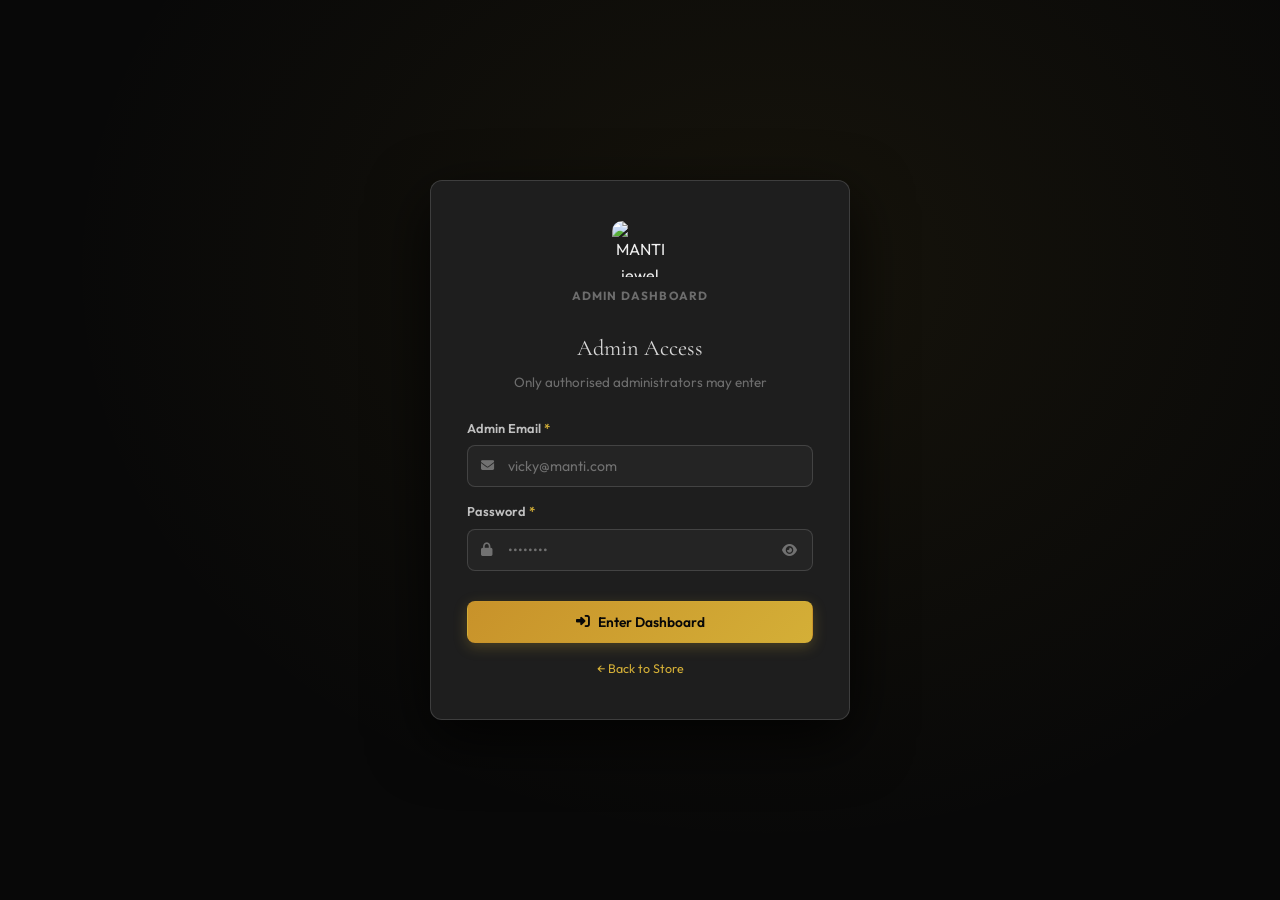
==== pages/admin.html @ 883640e6 "Profile: realtime order status listener, cancelled status in timeline, customer notification integra" ====
<!DOCTYPE html>
<html lang="en">
<head>
  <meta charset="UTF-8"/><meta name="viewport" content="width=device-width,initial-scale=1.0"/>
  <title>Admin Dashboard — Manti jewel art pvt ltd</title>
  <link rel="icon" href="https://i.postimg.cc/kg4L7Hw0/Asset-13-Photoroom-Photoroom.png" type="image/png" sizes="64x64" />
  <link rel="apple-touch-icon" href="https://i.postimg.cc/kg4L7Hw0/Asset-13-Photoroom-Photoroom.png" sizes="180x180" />
  <link rel="stylesheet" href="https://cdnjs.cloudflare.com/ajax/libs/font-awesome/6.5.0/css/all.min.css"/>
  <script src="https://www.gstatic.com/firebasejs/9.22.0/firebase-app-compat.js"></script>
  <script src="https://www.gstatic.com/firebasejs/9.22.0/firebase-auth-compat.js"></script>
  <script src="https://www.gstatic.com/firebasejs/9.22.0/firebase-firestore-compat.js"></script>
  <style>
    /* ─────────────────────────────────────────────────
       COMPLETE SELF-CONTAINED ADMIN CSS
    ───────────────────────────────────────────────── */
    @import url('https://fonts.googleapis.com/css2?family=Cormorant+Garamond:wght@400;500;600&family=Outfit:wght@300;400;500;600;700&family=Orbitron:wght@600&family=Rajdhani:wght@400&display=swap');

    *, *::before, *::after { box-sizing: border-box; margin: 0; padding: 0; }
    :root {
      --black:    #080808;
      --ink:      #111111;
      --dark:     #181818;
      --card:     #1e1e1e;
      --surface:  #242424;
      --elevated: #2c2c2c;
      --border:   rgba(255,255,255,.08);
      --border2:  rgba(255,255,255,.14);
      --silver:   #c0c0c0;
      --chrome:   #d8d8d8;
      --gold:     #c8922a;
      --gold2:    #d4af37;
      --gold-dim: rgba(212,175,55,.15);
      --text:     #f0f0f0;
      --sub:      rgba(240,240,240,.65);
      --muted:    rgba(240,240,240,.38);
      --green:    #22c55e;
      --red:      #ef4444;
      --blue:     #3b82f6;
      --f1: 'Cormorant Garamond', Georgia, serif;
      --f2: 'Outfit', system-ui, sans-serif;
      --r:  12px;
      --r2:  8px;
      --sh:  0 4px 24px rgba(0,0,0,.5);
      --sh2: 0 8px 40px rgba(0,0,0,.7);
      --sh3: 0 20px 60px rgba(0,0,0,.8);
    }
    html { scroll-behavior: smooth; }
    body { font-family: var(--f2); background: var(--black); color: var(--text); line-height: 1.6; -webkit-font-smoothing: antialiased; }
    a { text-decoration: none; color: inherit; }
    button { cursor: pointer; border: none; background: none; font-family: inherit; }
    input, textarea, select { font-family: inherit; }
    ::-webkit-scrollbar { width: 5px; }
    ::-webkit-scrollbar-track { background: var(--dark); }
    ::-webkit-scrollbar-thumb { background: var(--elevated); border-radius: 3px; }

    /* ── Spinner ─────────────────────────────────── */
    .spinner { width: 32px; height: 32px; border: 3px solid var(--surface); border-top-color: var(--gold2); border-radius: 50%; animation: spin .7s linear infinite; margin: 0 auto; }
    @keyframes spin { to { transform: rotate(360deg); } }

    /* ── Toast ───────────────────────────────────── */
    #toast-container { position: fixed; bottom: 20px; right: 20px; z-index: 9999; display: flex; flex-direction: column; gap: 8px; pointer-events: none; }
    .toast-item { background: var(--elevated); border: 1px solid var(--border2); color: var(--text); padding: 12px 18px; border-radius: 10px; font-size: .86rem; font-weight: 500; box-shadow: var(--sh2); animation: toastIn .3s ease both; max-width: 300px; }
    .toast-item.err { border-color: rgba(239,68,68,.3); background: rgba(239,68,68,.15); color: #fc8181; }
    @keyframes toastIn { from{opacity:0;transform:translateX(20px)} to{opacity:1;transform:translateX(0)} }

    /* ── Error message ───────────────────────────── */
    .err-msg { background: rgba(239,68,68,.1); border: 1px solid rgba(239,68,68,.2); color: #fc8181; padding: 10px 14px; border-radius: 8px; font-size: .82rem; margin-bottom: 12px; display: none; }
    .err-msg.show { display: block; }
    .req { color: var(--gold2); }

    /* ── Buttons ─────────────────────────────────── */
    .btn { display: inline-flex; align-items: center; gap: 8px; padding: 11px 22px; border-radius: var(--r2); font-size: .86rem; font-weight: 600; transition: all .2s; white-space: nowrap; border: 1px solid transparent; cursor: pointer; font-family: var(--f2); }
    .btn:disabled { opacity: .5; cursor: not-allowed; }
    .btn-primary { background: linear-gradient(135deg, var(--gold), var(--gold2)); color: var(--black); box-shadow: 0 4px 14px rgba(212,175,55,.25); }
    .btn-primary:hover:not(:disabled) { transform: translateY(-1px); box-shadow: 0 6px 20px rgba(212,175,55,.4); }
    .btn-outline { background: transparent; color: var(--text); border-color: var(--border2); }
    .btn-outline:hover:not(:disabled) { background: var(--surface); border-color: rgba(255,255,255,.2); }
    .btn-sm { padding: 8px 16px; font-size: .8rem; }
    .btn-danger { display: inline-flex; align-items: center; gap: 8px; background: var(--red); color: #fff; border: none; padding: 11px 22px; border-radius: var(--r2); font-size: .86rem; font-weight: 600; cursor: pointer; transition: opacity .2s; font-family: var(--f2); }
    .btn-danger:hover { opacity: .85; }
    .full { width: 100%; justify-content: center; }
    .mt-8 { margin-top: 8px; }

    /* ── Modal ───────────────────────────────────── */
    .modal-overlay { position: fixed; inset: 0; z-index: 3000; background: rgba(0,0,0,.8); backdrop-filter: blur(8px); display: flex; align-items: center; justify-content: center; padding: 20px; opacity: 0; pointer-events: none; transition: opacity .3s; }
    .modal-overlay.show { opacity: 1; pointer-events: all; }
    .modal-box { background: var(--card); border: 1px solid var(--border2); border-radius: var(--r); padding: 32px; width: 100%; max-width: 420px; position: relative; box-shadow: var(--sh3); transform: scale(.96); transition: transform .3s ease; max-height: 90vh; overflow-y: auto; }
    .modal-overlay.show .modal-box { transform: scale(1); }
    .modal-close { position: absolute; top: 16px; right: 16px; width: 36px; height: 36px; display: flex; align-items: center; justify-content: center; color: #080808; background: #f0c040; border: 1px solid rgba(0,0,0,.15); border-radius: 10px; font-size: .9rem; transition: color .2s, background .2s, transform .2s; box-shadow: 0 2px 10px rgba(0,0,0,.3); z-index: 10; }
    .modal-close:hover { color: #111; background: #d8a13d; transform: translateY(-1px); }
    .modal-close:focus { outline: 2px solid rgba(0,0,0,.2); outline-offset: 2px; }

    /* Order details full page modal */
    #orderDetailsModal { align-items: flex-start; padding: 0; }
    #orderDetailsModal .modal-box {
      width: 100vw;
      height: 100vh;
      max-width: 100vw;
      max-height: 100vh;
      min-width: 100vw;
      min-height: 100vh;
      margin: 0;
      border-radius: 0;
      padding: 24px;
      overflow-y: auto;
      transform: none;
      box-shadow: none;
    }
    @media (max-width: 1100px) {
      #orderDetailsModal .modal-box {
        padding: 16px;
      }
    }
      #orderDetailsModal .modal-box {
        width: calc(100vw - 16px);
        max-width: 100vw;
        min-height: 100vh;
        max-height: 100vh;
        height: 100vh;
        margin: 0;
        border-radius: 0;
        padding: 18px;
      }
    

    .order-details-content { display: grid; gap: 22px; }
    .order-details-summary { display: grid; grid-template-columns: repeat(2, minmax(0, 1fr)); gap: 20px; }
    .order-details-card { background: var(--surface); border: 1px solid var(--border); border-radius: var(--r2); padding: 20px; }
    .order-details-card h4 { margin-bottom: 14px; font-size: 1rem; color: var(--chrome); }
    .order-details-row { display: flex; justify-content: space-between; gap: 12px; margin-bottom: 10px; }
    .order-details-row span:first-child { color: var(--muted); flex: 1; }
    .order-details-row span:last-child { color: var(--text); text-align: right; min-width: 100px; }
    .order-details-card p { margin: 0 0 10px; line-height: 1.5; }
    .order-details-content .admin-table-wrap { overflow-x: auto; }
    .order-details-content .admin-table { min-width: 100%; }
    @media (max-width: 900px) {
      .order-details-summary { grid-template-columns: 1fr; }
      .order-details-row { flex-direction: column; align-items: flex-start; }
      .order-details-row span:last-child { text-align: left; min-width: auto; }
    }

    /* ── Form elements ───────────────────────────── */
    .form-group { margin-bottom: 14px; }
    .form-group label { display: block; font-size: .8rem; font-weight: 600; color: var(--silver); margin-bottom: 7px; }
    .form-grid-2 { display: grid; grid-template-columns: 1fr 1fr; gap: 14px; }
    .input-wrap { position: relative; }
    .input-wrap i.i-left { position: absolute; left: 14px; top: 50%; transform: translateY(-50%); color: var(--muted); font-size: .82rem; pointer-events: none; }
    .input-wrap .input-eye { position: absolute; right: 12px; top: 50%; transform: translateY(-50%); color: var(--muted); padding: 4px; transition: color .2s; }
    .input-wrap .input-eye:hover { color: var(--silver); }

    /* All admin inputs */
    .admin-input,
    .admin-login-card input,
    .admin-card-body input,
    .admin-card-body select,
    .admin-card-body textarea {
      width: 100%; background: var(--surface); border: 1px solid var(--border2);
      border-radius: var(--r2); padding: 11px 14px; font-size: .88rem;
      color: var(--text); outline: none; transition: border-color .2s, box-shadow .2s; font-family: var(--f2);
    }
    .admin-login-card .input-wrap input { padding-left: 40px; }
    .admin-card-body select {
      appearance: none; cursor: pointer;
      background-image: url("data:image/svg+xml,%3Csvg xmlns='http://www.w3.org/2000/svg' width='12' height='8' viewBox='0 0 12 8'%3E%3Cpath fill='%23888' d='M6 8L0 0h12z'/%3E%3C/svg%3E");
      background-repeat: no-repeat; background-position: right 12px center; padding-right: 34px;
    }
    .admin-login-card input:focus,
    .admin-card-body input:focus,
    .admin-card-body select:focus,
    .admin-card-body textarea:focus { border-color: var(--gold); box-shadow: 0 0 0 3px var(--gold-dim); }
    .admin-login-card input::placeholder,
    .admin-card-body input::placeholder,
    .admin-card-body textarea::placeholder { color: var(--muted); }
    .admin-card-body select option { background: var(--card); color: var(--text); }

    /* ════════════════════════════════
       LOGIN PAGE
    ════════════════════════════════ */
    .admin-login-page {
      min-height: 100vh; display: flex; align-items: center; justify-content: center;
      padding: 24px;
      background: radial-gradient(ellipse at 60% 30%, rgba(212,175,55,.07) 0%, transparent 65%), var(--black);
    }
    .admin-login-card {
      background: var(--card); border: 1px solid var(--border2);
      border-radius: var(--r); padding: 40px 36px;
      width: 100%; max-width: 420px; box-shadow: var(--sh3);
    }

    /* ════════════════════════════════
       DASHBOARD LAYOUT
    ════════════════════════════════ */
    /* FIXED: Removed grid-template-columns to prevent collision with fixed sidebar */
    .admin-layout { min-height: 100vh; }

    /* ── Sidebar ─────────────────────────────────── */
    .admin-sidebar {
      background: var(--ink); border-right: 1px solid var(--border);
      display: flex; flex-direction: column;
      position: fixed; top: 0; bottom: 0; width: 240px;
      overflow-y: auto; z-index: 100;
      left: 0; /* Ensure it's anchored left */
    }
    .admin-sidebar-logo {
      display: flex; align-items: center; gap: 10px;
      padding: 20px 18px; border-bottom: 1px solid var(--border); flex-shrink: 0;
    }
    .admin-sidebar-logo img { width: 28px; height: 28px; border-radius: 6px; }
    .admin-sidebar-badge {
      margin-left: auto; background: var(--gold-dim); color: var(--gold2);
      border: 1px solid rgba(212,175,55,.2); font-size: .6rem; font-weight: 700;
      letter-spacing: .08em; text-transform: uppercase;
      padding: 3px 8px; border-radius: 20px; flex-shrink: 0;
    }
    .admin-nav { padding: 12px 10px; flex: 1; }
    .admin-nav-item {
      display: flex; align-items: center; gap: 10px;
      width: 100%; padding: 11px 12px; border-radius: var(--r2);
      font-size: .84rem; font-weight: 500; color: var(--sub);
      text-align: left; transition: all .2s; margin-bottom: 2px;
      background: none; border: none; cursor: pointer; font-family: var(--f2);
    }
    .admin-nav-item:hover { color: var(--text); background: var(--surface); }
    .admin-nav-item.active { color: var(--gold2); background: var(--gold-dim); }
    .admin-nav-item i { width: 18px; font-size: .9rem; text-align: center; }
    .admin-nav-divider { height: 1px; background: var(--border); margin: 8px 0; }
    .admin-sidebar-footer { padding: 12px; border-top: 1px solid var(--border); flex-shrink: 0; }
    .admin-sidebar-user { display: flex; align-items: center; gap: 10px; padding: 10px; border-radius: var(--r2); background: var(--surface); }
    .admin-sidebar-user-avatar { width: 32px; height: 32px; border-radius: 50%; background: linear-gradient(135deg, var(--gold), var(--gold2)); display: flex; align-items: center; justify-content: center; font-size: .8rem; font-weight: 700; color: var(--black); flex-shrink: 0; }
    .admin-sidebar-user-info { flex: 1; overflow: hidden; }
    .admin-sidebar-user-info span { display: block; font-size: .75rem; font-weight: 600; color: var(--text); overflow: hidden; text-overflow: ellipsis; white-space: nowrap; }
    .admin-sidebar-user-info small { font-size: .68rem; color: var(--muted); }
    .admin-logout-btn { width: 28px; height: 28px; display: flex; align-items: center; justify-content: center; color: var(--muted); border-radius: 6px; font-size: .85rem; flex-shrink: 0; transition: color .2s; }
    .admin-logout-btn:hover { color: var(--red); }

    /* ── Main area ───────────────────────────────── */
    .admin-main { margin-left: 240px; min-height: 100vh; }
    .admin-topbar {
      background: var(--ink); border-bottom: 1px solid var(--border);
      padding: 0 28px; height: 64px; display: flex; align-items: center;
      position: sticky; top: 0; z-index: 50;
    }
    .admin-topbar h1 { font-family: var(--f1); font-size: 1.4rem; font-weight: 500; color: var(--chrome); }
    .admin-body { padding: 28px; }
    .admin-section { display: none; }
    .admin-section.active { display: block; }

    /* ── Stat cards ──────────────────────────────── */
    .stats-grid { display: grid; grid-template-columns: repeat(5,1fr); gap: 16px; margin-bottom: 20px; }
    .stat-card { background: var(--card); border: 1px solid var(--border); border-radius: var(--r2); padding: 20px; display: flex; align-items: center; gap: 14px; transition: border-color .2s, transform .2s; }
    .stat-card:hover { border-color: var(--border2); transform: translateY(-2px); }
    .stat-icon { width: 44px; height: 44px; border-radius: 10px; display: flex; align-items: center; justify-content: center; font-size: 1.1rem; flex-shrink: 0; }
    .stat-icon.green  { background: rgba(34,197,94,.1);   color: var(--green); }
    .stat-icon.gold   { background: var(--gold-dim);       color: var(--gold2); }
    .stat-icon.blue   { background: rgba(59,130,246,.1);  color: var(--blue); }
    .stat-icon.red    { background: rgba(239,68,68,.1);   color: var(--red); }
    .stat-icon.purple { background: rgba(139,92,246,.1);  color: #a78bfa; }
    .stat-num { display: block; font-family: var(--f1); font-size: 1.8rem; font-weight: 600; color: var(--chrome); line-height: 1; }
    .stat-lbl { font-size: .72rem; color: var(--muted); margin-top: 3px; display: block; }

    /* ── Admin cards ─────────────────────────────── */
    .admin-card { background: var(--card); border: 1px solid var(--border); border-radius: var(--r); margin-bottom: 20px; overflow: hidden; }
    .admin-card-header { padding: 16px 20px; border-bottom: 1px solid var(--border); display: flex; align-items: center; justify-content: space-between; gap: 12px; flex-wrap: wrap; }
    .admin-card-header h3 { font-family: var(--f1); font-size: 1.1rem; font-weight: 500; color: var(--chrome); }
    .admin-card-body { padding: 20px; }

    /* ── Badges ──────────────────────────────────── */
    .badge { display: inline-flex; align-items: center; padding: 4px 10px; border-radius: 20px; font-size: .72rem; font-weight: 700; }
    .badge-green  { background: rgba(34,197,94,.1);   color: var(--green); border: 1px solid rgba(34,197,94,.2); }
    .badge-red    { background: rgba(239,68,68,.1);   color: var(--red);   border: 1px solid rgba(239,68,68,.2); }
    .badge-gold   { background: rgba(212,175,55,.12); color: var(--gold2); border: 1px solid rgba(212,175,55,.2); }
    .badge-gray   { background: rgba(192,192,192,.1); color: var(--silver);border: 1px solid rgba(192,192,192,.15); }
    .badge-blue   { background: rgba(59,130,246,.12); color: var(--blue); border: 1px solid rgba(59,130,246,.2); }

    /* ── Table ───────────────────────────────────── */
    .admin-table-wrap { overflow-x: auto; }
    .admin-table { width: 100%; border-collapse: collapse; font-size: .84rem; }
    .admin-table thead th { background: var(--surface); padding: 11px 14px; text-align: left; font-size: .7rem; font-weight: 700; letter-spacing: .07em; text-transform: uppercase; color: var(--muted); white-space: nowrap; border-bottom: 1px solid var(--border); }
    .admin-table tbody td { padding: 13px 14px; border-bottom: 1px solid var(--border); color: var(--sub); vertical-align: middle; }
    .admin-table tbody tr:hover td { background: var(--surface); color: var(--text); }
    .admin-table tbody tr:last-child td { border-bottom: none; }
    .orders-group-row td { background: rgba(255,255,255,.05); color: var(--text); font-weight: 700; padding: 12px 14px; border-top: 1px solid var(--border); }
    .orders-group-row td strong { color: var(--chrome); }
    .atbl-img { width: 48px; height: 48px; border-radius: 6px; object-fit: cover; border: 1px solid var(--border); display: block; }
    .atbl-name { font-weight: 600; color: var(--chrome); font-size: .88rem; margin-bottom: 2px; }
    .atbl-id   { font-size: .7rem; color: var(--muted); font-family: monospace; }
    .tbl-btn { display: inline-flex; align-items: center; gap: 5px; padding: 6px 12px; border-radius: 6px; font-size: .76rem; font-weight: 600; cursor: pointer; border: 1px solid transparent; transition: background .2s; font-family: var(--f2); }
    .tbl-edit { background: var(--gold-dim); color: var(--gold2); border-color: rgba(212,175,55,.2); }
    .tbl-edit:hover { background: rgba(212,175,55,.25); }
    .tbl-del  { background: rgba(239,68,68,.1);  color: var(--red); border-color: rgba(239,68,68,.15); }
    .tbl-del:hover  { background: rgba(239,68,68,.2); }

    /* ── Search row ──────────────────────────────── */
    .admin-search-row { display: flex; align-items: center; gap: 10px; margin-left: auto; flex-wrap: wrap; }
    .admin-search-box { position: relative; }
    .admin-search-box i { position: absolute; left: 12px; top: 50%; transform: translateY(-50%); color: var(--muted); font-size: .8rem; pointer-events: none; }
    .admin-search-box input { background: var(--surface); border: 1px solid var(--border2); border-radius: var(--r2); padding: 9px 12px 9px 34px; font-size: .84rem; color: var(--text); outline: none; width: 220px; transition: border-color .2s; font-family: var(--f2); }
    .admin-search-box input:focus { border-color: var(--gold); }
    .admin-search-box input::placeholder { color: var(--muted); }

    /* ── Image preview ───────────────────────────── */
    .img-preview-box { width: 100%; max-height: 200px; aspect-ratio: 16/9; background: var(--surface); border: 2px dashed var(--border2); border-radius: var(--r2); overflow: hidden; display: flex; align-items: center; justify-content: center; }
    .img-preview-box img { width: 100%; height: 100%; object-fit: cover; }
    .img-placeholder { text-align: center; color: var(--muted); padding: 20px; }
    .img-placeholder i { font-size: 2.2rem; display: block; margin-bottom: 10px; opacity: .3; }
    .img-placeholder p { font-size: .82rem; }

    /* ── Size manager ────────────────────────────── */
    .size-manager { background: var(--surface); border: 1px solid var(--border); border-radius: var(--r2); padding: 16px; margin-top: 8px; }
    .size-manager-header { font-size: .72rem; font-weight: 700; letter-spacing: .08em; text-transform: uppercase; color: var(--muted); margin-bottom: 12px; }
    .size-tags-wrap { display: flex; flex-wrap: wrap; gap: 6px; min-height: 28px; margin-bottom: 12px; }
    .size-tag { display: inline-flex; align-items: center; gap: 6px; background: var(--card); border: 1px solid var(--border2); color: var(--text); padding: 5px 10px; border-radius: 20px; font-size: .78rem; font-weight: 600; }
    .size-tag button { color: var(--muted); font-size: .85rem; line-height: 1; background: none; border: none; cursor: pointer; padding: 0; transition: color .2s; }
    .size-tag button:hover { color: var(--red); }
    .size-add-row { display: flex; gap: 8px; }
    .size-add-row input { flex: 1; background: var(--card); border: 1px solid var(--border2); border-radius: var(--r2); padding: 9px 12px; font-size: .84rem; color: var(--text); outline: none; transition: border-color .2s; font-family: var(--f2); }
    .size-add-row input:focus { border-color: var(--gold); }
    .size-add-row input::placeholder { color: var(--muted); }
    .size-add-row > button { background: var(--gold-dim); border: 1px solid rgba(212,175,55,.25); color: var(--gold2); padding: 9px 16px; border-radius: var(--r2); font-size: .82rem; font-weight: 600; cursor: pointer; transition: background .2s; font-family: var(--f2); }
    .size-add-row > button:hover { background: rgba(212,175,55,.22); }

    /* ── Form actions ────────────────────────────── */
    .form-actions { display: flex; gap: 12px; padding-top: 20px; margin-top: 8px; border-top: 1px solid var(--border); }

    /* ── Live preview card ───────────────────────── */
    #livePreviewCard { background: var(--surface); border-radius: var(--r2); overflow: hidden; border: 1px solid var(--border); }
    #liveImgWrap { width: 100%; aspect-ratio: 1; background: var(--elevated); display: flex; align-items: center; justify-content: center; overflow: hidden; }

    /* ── Delete confirm ──────────────────────────── */
    .confirm-modal { text-align: center; }
    .confirm-modal .icon-wrap { width: 56px; height: 56px; border-radius: 50%; background: rgba(239,68,68,.12); display: flex; align-items: center; justify-content: center; font-size: 1.4rem; color: var(--red); margin: 0 auto 16px; }
    .confirm-modal h3 { font-family: var(--f1); font-size: 1.4rem; color: var(--chrome); margin-bottom: 8px; }
    .confirm-modal p { color: var(--muted); font-size: .88rem; margin-bottom: 24px; }
    .confirm-modal .btns { display: flex; gap: 10px; justify-content: center; }

    /* ── Mobile sidebar ──────────────────────────── */
    .admin-sidebar-overlay { display: none; position: fixed; inset: 0; background: rgba(0,0,0,.75); z-index: 98; backdrop-filter: blur(4px); }
    .admin-toggle-mobile { display: none; position: fixed; bottom: 20px; left: 20px; z-index: 200; width: 48px; height: 48px; background: var(--gold); color: var(--black); border-radius: 50%; font-size: 1rem; border: none; cursor: pointer; align-items: center; justify-content: center; box-shadow: var(--sh); }

    /* ══════════════════════════════════
       RESPONSIVE
    ══════════════════════════════════ */
    @media (max-width: 1200px) {
      .stats-grid { grid-template-columns: repeat(3,1fr); }
    }
    
    /* ════════════════════════════════
       CUSTOMER DETAILS FEATURE
    ════════════════════════════════ */
    .customer-details-container { display: grid; grid-template-columns: 280px 1fr; gap: 0; height: calc(100vh - 92px); }
    .customer-details-left { background: var(--card); border-right: 1px solid var(--border); display: flex; flex-direction: column; overflow: hidden; }
    .customer-details-header { padding: 16px; border-bottom: 1px solid var(--border); flex-shrink: 0; display: flex; align-items: center; justify-content: space-between; gap: 12px; }
    .customer-details-header h3 { font-size: .95rem; font-weight: 600; color: var(--text); margin: 0; }
    .customer-details-search { display: flex; align-items: center; gap: 10px; padding: 10px 14px; border-bottom: 1px solid var(--border); flex-shrink: 0; background: var(--surface); }
    .customer-details-search i { color: var(--muted); font-size: .8rem; }
    .customer-details-search input { flex: 1; background: transparent; border: none; color: var(--text); font-size: .8rem; outline: none; }
    .customer-details-search input::placeholder { color: var(--muted); }
    .customer-details-list { flex: 1; overflow-y: auto; }
    .customer-details-item { padding: 12px 14px; border-bottom: 1px solid var(--border); cursor: pointer; transition: all .2s; background: transparent; }
    .customer-details-item:hover { background: var(--surface); }
    .customer-details-item.active { background: var(--gold-dim); border-left: 3px solid var(--gold2); }
    .customer-details-item-name { font-size: .85rem; font-weight: 600; color: var(--text); }
    .customer-details-item-date { font-size: .7rem; color: var(--muted); margin-top: 3px; }

    .customer-details-right { display: flex; flex-direction: column; background: var(--ink); overflow: hidden; }
    .customer-details-editor-header { padding: 16px 20px; border-bottom: 1px solid var(--border); display: flex; align-items: center; justify-content: space-between; gap: 16px; flex-shrink: 0; }
    .customer-details-editor-header h3 { font-size: .95rem; font-weight: 600; color: var(--text); margin: 0; }
    .customer-details-editor-header p { margin: 0; }
    .customer-details-editor-actions { display: flex; gap: 8px; }
    .customer-details-editor-empty { display: flex; flex-direction: column; align-items: center; justify-content: center; flex: 1; text-align: center; }
    .customer-details-editor-wrap { flex: 1; padding: 16px; overflow: hidden; }
    .customer-details-textarea { width: 100%; height: 100%; background: var(--surface); border: 1px solid var(--border); border-radius: var(--r2); padding: 14px; color: var(--text); font-family: 'Monaco', 'Courier New', monospace; font-size: .85rem; line-height: 1.6; resize: none; outline: none; }
    .customer-details-textarea:focus { border-color: var(--gold); box-shadow: 0 0 0 3px var(--gold-dim); }
    .customer-details-textarea::placeholder { color: var(--muted); }

    .customer-details-form { padding: 20px; flex: 1; overflow-y: auto; }
    .customer-details-form .form-group { margin-bottom: 16px; }
    .customer-details-form .form-group label { display: block; font-size: .8rem; font-weight: 600; color: var(--silver); margin-bottom: 7px; }
    .customer-details-form .admin-input { width: 100%; background: var(--surface); border: 1px solid var(--border2); border-radius: var(--r2); padding: 11px 14px; font-size: .88rem; color: var(--text); outline: none; transition: border-color .2s; }
    .customer-details-form .admin-input:focus { border-color: var(--gold); box-shadow: 0 0 0 3px var(--gold-dim); }

    @media (max-width: 1100px) {
      .customer-details-container { grid-template-columns: 1fr; }
      .customer-details-left { max-height: 200px; border-bottom: 1px solid var(--border); border-right: none; }
      .customer-details-list { max-height: 120px; }
      .customer-details-right { flex: 1; }
    }

    @media (max-width: 700px) {
      .customer-details-header { gap: 8px; }
      .customer-details-header .btn { padding: 6px 12px; font-size: .75rem; }
      .customer-details-editor-actions .btn { padding: 6px 10px; font-size: .7rem; }
    }

    /* UPDATED BREAKPOINT TO 1100px */
    @media (max-width: 1100px) {
      .admin-main { margin-left: 0; }
      .admin-sidebar { transform: translateX(-100%); transition: transform .3s cubic-bezier(.4,0,.2,1); }
      .admin-sidebar.mobile-open { transform: translateX(0); }
      .admin-toggle-mobile { display: flex; }
      .admin-topbar { padding-left: 60px; }
      .tab-add-grid { grid-template-columns: 1fr !important; }
    }
    
    @media (max-width: 600px) {
      .stats-grid { grid-template-columns: 1fr 1fr; }
      .form-grid-2 { grid-template-columns: 1fr; }
      .admin-body { padding: 14px; }
      .admin-topbar { padding: 0 14px 0 60px; }
      .admin-search-box input { width: 140px; }
      .admin-table thead th:nth-child(6),
      .admin-table tbody td:nth-child(6) { display: none; }
    }
  </style>
</head>
<body>

<!-- ════════════════════════
     ADMIN LOGIN
════════════════════════ -->
<div id="adminLoginPage" class="admin-login-page">
  <div class="admin-login-card">
    <div style="text-align:center;margin-bottom:24px">
      <img src="https://i.postimg.cc/Mp2M00B9/Asset-40-Photoroom.png" alt="MANTI jewel art" style="width:56px;height:56px;margin:0 auto 10px;display:block;border-radius:10px">
      <span style="display:block;font-size:.74rem;font-weight:700;letter-spacing:.1em;text-transform:uppercase;color:var(--muted);margin-top:4px">Admin Dashboard</span>
    </div>
    <h2 style="font-family:var(--f1);font-size:1.4rem;font-weight:400;text-align:center;margin-bottom:6px;color:var(--chrome)">Admin Access</h2>
    <p style="text-align:center;font-size:.84rem;color:var(--muted);margin-bottom:24px">Only authorised administrators may enter</p>
    <div id="gate-err" class="err-msg"></div>
    <form id="adminLoginForm">
      <div class="form-group">
        <label>Admin Email <span class="req">*</span></label>
        <div class="input-wrap"><i class="fa fa-envelope i-left"></i><input type="email" id="gateEmail" placeholder="vicky@manti.com" autocomplete="email"/></div>
      </div>
      <div class="form-group">
        <label>Password <span class="req">*</span></label>
        <div class="input-wrap"><i class="fa fa-lock i-left"></i><input type="password" id="gatePassword" placeholder="••••••••" autocomplete="current-password"/><button type="button" class="input-eye" onclick="togglePw(this)"><i class="fa fa-eye"></i></button></div>
      </div>
      <button type="submit" class="btn btn-primary full mt-8" id="gateBtn" style="margin-top:16px"><i class="fa fa-sign-in-alt"></i> Enter Dashboard</button>
    </form>
    <p style="text-align:center;margin-top:16px;font-size:.78rem;color:var(--muted)">
      <a href="../index.html" style="color:var(--gold2)">← Back to Store</a>
    </p>
  </div>
</div>

<!-- ════════════════════════
     ADMIN DASHBOARD
════════════════════════ -->
<div id="adminDashboard" style="display:none">
  <div class="admin-layout">

    <!-- SIDEBAR -->
    <aside class="admin-sidebar">
      <div class="admin-sidebar-logo">
        <img src="https://i.postimg.cc/Mp2M00B9/Asset-40-Photoroom.png" alt="MANTI jewel art" style="width:32px;height:32px;border-radius:6px">
        <span class="admin-sidebar-badge">Admin</span>
      </div>
      <nav class="admin-nav">
        <button class="admin-nav-item active" data-tab="dashboard"><i class="fa fa-chart-pie"></i> Dashboard</button>
        <button class="admin-nav-item" data-tab="products"><i class="fa fa-gem"></i> All Products</button>
        <button class="admin-nav-item" data-tab="orders"><i class="fa fa-receipt"></i> New Orders</button>
        <button class="admin-nav-item" data-tab="add"><i class="fa fa-plus-circle"></i> Add Product</button>
        <button class="admin-nav-item" data-tab="customer-details"><i class="fa fa-file-lines"></i> Customer Details</button>
        <button class="admin-nav-item" data-tab="settings"><i class="fa fa-user-gear"></i> Admin Settings</button>
        <div class="admin-nav-divider"></div>
        <button class="admin-nav-item" onclick="window.open('../index.html','_blank')"><i class="fa fa-eye"></i> View Store</button>
        <button class="admin-nav-item" onclick="window.open('https://wa.me/'+WHATSAPP_NUMBER,'_blank')"><i class="fa-brands fa-whatsapp"></i> WhatsApp</button>
      </nav>
      <div class="admin-sidebar-footer">
        <div class="admin-sidebar-user" style="cursor:pointer" onclick="switchTab('settings')" title="Change Username & Password">
          <div class="admin-sidebar-user-avatar" id="sidebarAvatar">A</div>
          <div class="admin-sidebar-user-info">
            <span id="sidebarEmail">vicky@manti.com</span>
            <small style="color:var(--gold2)"><i class="fa fa-key" style="font-size:.65rem"></i> Change Account</small>
          </div>
          <button class="admin-logout-btn" onclick="event.stopPropagation();adminLogout()" title="Sign Out"><i class="fa fa-sign-out-alt"></i></button>
        </div>
      </div>
    </aside>

    <!-- MAIN -->
    <div class="admin-main">
      <header class="admin-topbar">
        <h1 id="adminPageTitle">Dashboard</h1>
        <div style="margin-left:auto;display:flex;align-items:center;gap:12px">
          <!-- Live Notification Bell -->
          <div class="admin-notif-wrap" style="position:relative">
            <button class="btn btn-outline btn-sm" id="adminNotifBtn" onclick="toggleAdminNotifMenu()" style="position:relative;padding:8px 12px" title="Notifications">
              <i class="fa fa-bell"></i>
              <span id="adminNotifBadge" style="display:none;position:absolute;top:-4px;right:-4px;background:var(--red);color:#fff;border-radius:50%;width:18px;height:18px;font-size:.65rem;display:flex;align-items:center;justify-content:center;font-weight:700">0</span>
            </button>
            <div id="adminNotifDropdown" class="admin-notif-dropdown" style="display:none;position:absolute;right:0;top:42px;width:320px;background:var(--card);border:1px solid var(--border2);border-radius:10px;box-shadow:var(--sh3);z-index:1000;overflow:hidden">
              <div style="padding:12px 16px;border-bottom:1px solid var(--border);display:flex;justify-content:space-between;align-items:center">
                <strong style="font-size:.85rem"><i class="fa fa-bell" style="color:var(--gold2);margin-right:6px"></i>Live Order Alerts</strong>
                <button onclick="clearAdminNotifications()" style="font-size:.72rem;color:var(--gold2);cursor:pointer;background:none;border:none">Clear all</button>
              </div>
              <div id="adminNotifList" style="max-height:280px;overflow-y:auto;padding:8px">
                <p style="text-align:center;padding:16px;color:var(--muted);font-size:.78rem">No new notifications</p>
              </div>
            </div>
          </div>

          <span id="adminDateBadge" style="font-size:.8rem;color:var(--muted)"></span>
          <a href="../index.html" class="btn btn-outline btn-sm" target="_blank"><i class="fa fa-external-link-alt"></i> View Store</a>
        </div>
      </header>

      <div class="admin-body">

        <!-- ── TAB: DASHBOARD ─────────────────── -->
        <div id="tab-dashboard" class="admin-section active">

          <!-- Stats -->
          <div class="stats-grid">
            <div class="stat-card"><div class="stat-icon green"><i class="fa fa-gem"></i></div><div><span class="stat-num" id="stTotal">0</span><span class="stat-lbl">Total Products</span></div></div>
            <div class="stat-card"><div class="stat-icon gold"><i class="fa fa-coins"></i></div><div><span class="stat-num" id="stGold">0</span><span class="stat-lbl">Gold Items</span></div></div>
            <div class="stat-card"><div class="stat-icon blue"><i class="fa fa-ring"></i></div><div><span class="stat-num" id="stSilver">0</span><span class="stat-lbl">Silver Items</span></div></div>
            <div class="stat-card"><div class="stat-icon red"><i class="fa fa-circle-xmark"></i></div><div><span class="stat-num" id="stOut">0</span><span class="stat-lbl">Out of Stock</span></div></div>
            <div class="stat-card"><div class="stat-icon purple"><i class="fa fa-users"></i></div><div><span class="stat-num" id="stActiveUsers">0</span><span class="stat-lbl">Active Users</span></div></div>
          </div>

          <!-- Quick Actions -->
          <div class="admin-card">
            <div class="admin-card-header"><h3>Quick Actions</h3></div>
            <div class="admin-card-body">
              <div style="display:flex;gap:12px;flex-wrap:wrap">
                <button class="btn btn-primary" onclick="switchTab('add')"><i class="fa fa-plus"></i> Add Product</button>
                <button class="btn btn-outline" onclick="switchTab('products')"><i class="fa fa-list"></i> Manage Products</button>
                <a href="../index.html" class="btn btn-outline" target="_blank"><i class="fa fa-eye"></i> View Store</a>
                <button style="display:inline-flex;align-items:center;gap:8px;background:#25d366;color:#fff;border:none;border-radius:10px;padding:11px 20px;font-size:.88rem;font-weight:600;cursor:pointer;font-family:var(--f2)" onclick="window.open('https://wa.me/'+WHATSAPP_NUMBER,'_blank')"><i class="fa-brands fa-whatsapp"></i> Open WhatsApp</button>
              </div>
            </div>
          </div>

          <!-- Pricing Settings -->
          <div class="admin-card">
            <div class="admin-card-header" style="display:flex;justify-content:space-between;align-items:center;flex-wrap:wrap;gap:10px">
              <h3><i class="fa fa-coins" style="color:var(--gold2);margin-right:8px"></i>Pricing Settings</h3>
              <div style="display:flex;gap:8px">
                <button type="button" class="btn btn-outline btn-sm" id="btnAutoFetchRates" onclick="fetchLiveMarketRates(false)">
                  <i class="fa fa-bolt" style="color:var(--gold2)"></i> Auto-Fetch Live Prices
                </button>
                <button type="button" class="btn btn-primary btn-sm" id="btnAutoFetchAndSave" onclick="fetchLiveMarketRates(true)">
                  <i class="fa fa-sync-alt"></i> Fetch & Save All
                </button>
              </div>
            </div>
            <div class="admin-card-body">
              <div id="pricingLiveBanner" style="display:none;padding:10px 14px;border-radius:8px;margin-bottom:14px;font-size:.82rem"></div>
              <div class="form-grid-2">
                <div class="form-group">
                  <label>Gold Price 24K (₹/g)</label>
                  <input type="number" id="priceGold" placeholder="e.g. 7450" min="0" step="0.01"/>
                  <small id="dashGold22kHint" style="color:var(--muted);font-size:.74rem;display:block;margin-top:4px"></small>
                </div>
                <div class="form-group">
                  <label>Silver Price (₹/g)</label>
                  <input type="number" id="priceSilver" placeholder="e.g. 98" min="0" step="0.01"/>
                  <small id="dashSilverHint" style="color:var(--muted);font-size:.74rem;display:block;margin-top:4px"></small>
                </div>
              </div>
              <div class="form-grid-2">
                <div class="form-group"><label>Making Charge (%)</label><input type="number" id="priceMakingCharges" placeholder="e.g. 5" min="0" max="100"/></div>
                <div class="form-group"><label>GST (%)</label><input type="number" id="priceGst" placeholder="e.g. 3" min="0" max="100"/></div>
              </div>
              <div style="display:flex;gap:12px;align-items:center;flex-wrap:wrap">
                <button type="button" class="btn btn-primary btn-sm" id="savePricingBtn"><i class="fa fa-save"></i> Save Pricing Settings</button>
                <span id="dashPricingUpdateBadge" style="font-size:.75rem;color:var(--muted);margin-left:auto"></span>
              </div>
              <div id="pricingFormErr" class="err-msg" style="margin-top:10px"></div>
            </div>
          </div>

          <!-- Promo Code -->
          <!-- <div class="admin-card">
            <div class="admin-card-header"><h3><i class="fa fa-tag" style="color:var(--gold2);margin-right:8px"></i>Promo Code Setting</h3></div>
            <div class="admin-card-body">
              <div class="form-group"><label>Promo Code</label><input type="text" id="promoCode" placeholder="e.g. GOLD20"/></div>
              <div class="form-group"><label>Promo Title</label><input type="text" id="promoTitleInput" placeholder="e.g. Get 20% off on gold"/></div>
              <div class="form-group"><label>Promo Text</label><input type="text" id="promoText" placeholder="Use code at checkout..."/></div>
              <button type="button" class="btn btn-primary btn-sm" id="savePromoBtn"><i class="fa fa-save"></i> Save Promo Settings</button>
              <div id="promoFormErr" class="err-msg" style="margin-top:10px"></div>
            </div>
          </div> -->

          <!-- Recent Products -->
          <div class="admin-card">
            <div class="admin-card-header">
              <h3>Recent Products</h3>
              <button class="btn btn-outline btn-sm" onclick="switchTab('products')">View All</button>
            </div>
            <div class="admin-table-wrap">
              <table class="admin-table">
                <thead><tr><th>Product</th><th>Category</th><th>Price</th><th>Stock</th><th>Actions</th></tr></thead>
                <tbody id="recentTbody">
                  <tr><td colspan="5" style="text-align:center;padding:28px"><div class="spinner"></div></td></tr>
                </tbody>
              </table>
            </div>
          </div>

        </div><!-- /tab-dashboard -->

        <!-- ── TAB: ALL PRODUCTS ──────────────── -->
        <div id="tab-products" class="admin-section">
          <div class="admin-card">
            <div class="admin-card-header">
              <h3>All Products</h3>
              <div class="admin-search-row">
                <div class="admin-search-box">
                  <i class="fa fa-search"></i>
                  <input type="text" id="adminSearch" placeholder="Search by name, category…" oninput="filterProducts()"/>
                </div>
                <button class="btn btn-primary btn-sm" onclick="switchTab('add')"><i class="fa fa-plus"></i> Add Product</button>
              </div>
            </div>
            <div class="admin-table-wrap">
              <table class="admin-table">
                <thead><tr><th>Image</th><th>Product</th><th>Category</th><th>Price</th><th>Stock</th><th>Sizes</th><th>Actions</th></tr></thead>
                <tbody id="productsTbody">
                  <tr><td colspan="7" style="text-align:center;padding:36px"><div class="spinner"></div></td></tr>
                </tbody>
              </table>
            </div>
          </div>
        </div><!-- /tab-products -->

        <!-- ── TAB: ORDERS ───────────────────── -->
        <div id="tab-orders" class="admin-section">
          <div class="admin-card">
            <div class="admin-card-header">
              <h3>New Orders</h3>
              <div class="admin-search-row">
                <div class="admin-search-box">
                  <i class="fa fa-search"></i>
                  <input type="text" id="ordersSearch" placeholder="Search by customer, phone or order id…" oninput="filterOrders()"/>
                </div>
              </div>
            </div>
            <div class="admin-card-body">
              <div class="stats-grid" style="grid-template-columns:repeat(4,1fr);margin-bottom:18px;">
                <div class="stat-card">
                  <div class="stat-icon gold"><i class="fa fa-list"></i></div>
                  <div>
                    <span class="stat-num" id="ordersTotalCount">0</span>
                    <span class="stat-lbl">Total Orders</span>
                  </div>
                </div>
                <div class="stat-card">
                  <div class="stat-icon green"><i class="fa fa-sun"></i></div>
                  <div>
                    <span class="stat-num" id="ordersTodayCount">0</span>
                    <span class="stat-lbl">Today’s Orders</span>
                  </div>
                </div>
                <div class="stat-card">
                  <div class="stat-icon blue"><i class="fa fa-moon"></i></div>
                  <div>
                    <span class="stat-num" id="ordersYesterdayCount">0</span>
                    <span class="stat-lbl">Yesterday’s Orders</span>
                  </div>
                </div>
                <div class="stat-card">
                  <div class="stat-icon purple"><i class="fa fa-history"></i></div>
                  <div>
                    <span class="stat-num" id="ordersEarlierCount">0</span>
                    <span class="stat-lbl">Earlier Orders</span>
                  </div>
                </div>
              </div>
            </div>
            <div class="admin-table-wrap">
              <table class="admin-table">
                <thead><tr><th>Customer</th><th>Phone</th><th>Total</th><th>Status</th><th>Date</th><th>Actions</th></tr></thead>
                <tbody id="ordersTbody">
                  <tr><td colspan="6" style="text-align:center;padding:36px"><div class="spinner"></div></td></tr>
                </tbody>
              </table>
            </div>
          </div>
        </div><!-- /tab-orders -->

        <!-- ── TAB: ADD / EDIT PRODUCT ────────── -->
        <div id="tab-add" class="admin-section">
          <div class="tab-add-grid" style="display:grid;grid-template-columns:1fr 340px;gap:24px;align-items:start">

            <!-- Form Card -->
            <div class="admin-card">
              <div class="admin-card-header">
                <h3 id="formTitle"><i class="fa fa-plus-circle" style="color:var(--gold2);margin-right:6px"></i> Add New Product</h3>
              </div>
              <div class="admin-card-body">
                <input type="hidden" id="editId"/>

                <div class="img-preview-box" id="previewBox">
                  <div class="img-placeholder" id="previewPh">
                    <i class="fa fa-image"></i>
                    <p>Paste image URL below to preview</p>
                  </div>
                  <img id="previewImg" alt="" style="display:none;width:100%;height:100%;object-fit:cover"/>
                </div>

                <div class="form-group" style="margin-top:14px">
                  <label>Need image hosting?</label>
                  <button type="button" class="btn btn-outline" style="width:100%;justify-content:flex-start" onclick="window.open('https://postimages.org/','_blank')">
                    <i class="fa fa-link"></i> Take image URL
                  </button>
                </div>

                <div class="form-group"><label>Image URL <span class="req">*</span></label><input type="url" id="pUrl" placeholder="https://example.com/image.jpg" oninput="livePreview()"/></div>

                <div class="form-grid-2">
                  <div class="form-group"><label>Product ID</label><div style="display:flex;gap:8px;"><input type="text" id="pId" placeholder="Auto-generated or enter manually" style="flex:1;"/><button type="button" class="btn btn-outline" onclick="generateProductId()">Generate</button></div></div>
                  <div class="form-group"><label>Product Name <span class="req">*</span></label><input type="text" id="pName" placeholder="e.g. Rose Gold Necklace" oninput="livePreview()"/></div>
                </div>

                <div class="form-grid-2">
                  <div class="form-group"><label>Price (₹) <span class="req">*</span></label><input type="number" id="pPrice" placeholder="e.g. 8500" min="1" oninput="livePreview()"/></div>
                </div>

                <div class="form-grid-2">
                  <div class="form-group"><label>Making Charges (%)</label><input type="number" id="pMakingCharges" placeholder="e.g. 5" min="0" max="100" oninput="livePreview()"/></div>
                  <div class="form-group"><label>GST (%)</label><input type="number" id="pGst" placeholder="e.g. 3" min="0" max="100" oninput="livePreview()"/></div>
                </div>

                <div class="form-grid-2">
                  <div class="form-group"><label>Weight (grams)</label><input type="number" id="pWeight" placeholder="e.g. 10" min="0" step="0.1" oninput="livePreview()"/></div>
                  <div class="form-group"><label>Category <span class="req">*</span></label><select id="pCat" onchange="updatePurityOptions();livePreview()"><option value="">Select…</option><option value="gold">Gold</option><option value="silver">Silver</option><option value="custom">Custom</option></select></div>
                </div>

                <div class="form-grid-2">
                  <div class="form-group"><label>Purity</label><select id="pPurity" onchange="applyPricingToProductForm();livePreview()"><option value="">Select…</option><option value="22K">22K</option><option value="24K">24K</option><option value="18K">18K</option><option value="14K">14K</option><option value="9K">9K</option><option value="Pure Silver">Pure Silver</option><option value="Other">Other</option></select></div>
                  <div class="form-group"><label>Stock Status</label><select id="pStock"><option value="true">✓ In Stock</option><option value="false">✗ Out of Stock</option></select></div>
                </div>

                <div class="form-group"><label>Description</label><textarea id="pDesc" rows="3" placeholder="Describe the product…"></textarea></div>

                <div class="form-group"><label>Size Selector</label><select id="pHasSizes" onchange="toggleSizeMgr()"><option value="false">No sizes needed (necklace, earrings, etc.)</option><option value="true">Has sizes (rings, bracelets)</option></select></div>

                <div class="size-manager" id="sizeMgr" style="display:none">
                  <div class="size-manager-header">Available Sizes</div>
                  <div class="size-tags-wrap" id="sizeTags"><p style="font-size:.78rem;color:var(--muted);font-style:italic">No sizes added yet.</p></div>
                  <div class="size-add-row">
                    <input type="text" id="sizeInp" placeholder="e.g. 6.0 or M or L" maxlength="8"/>
                    <button type="button" onclick="addSize()">+ Add</button>
                  </div>
                </div>

                <div id="formErr" class="err-msg" style="margin-top:12px"></div>

                <div class="form-actions">
                  <button type="button" class="btn btn-outline" id="cancelBtn"><i class="fa fa-xmark"></i> Cancel</button>
                  <button type="button" class="btn btn-primary" id="saveBtn"><i class="fa fa-save"></i> <span id="saveTxt">Save Product</span></button>
                </div>
              </div>
            </div>

            <!-- Live Preview -->
            <div class="admin-card" style="position:sticky;top:80px">
              <div class="admin-card-header"><h3>Live Preview</h3></div>
              <div class="admin-card-body" style="padding:16px">
                <div id="livePreviewCard">
                  <div id="liveImgWrap">
                    <p style="color:var(--muted);font-size:.8rem;text-align:center;padding:20px">
                      <i class="fa fa-image" style="font-size:2rem;display:block;margin-bottom:8px;opacity:.35"></i>Image preview
                    </p>
                  </div>
                  <div style="padding:12px">
                    <p style="font-size:.64rem;font-weight:700;letter-spacing:.1em;text-transform:uppercase;color:var(--gold2);margin-bottom:4px" id="liveCat">Category</p>
                    <p style="font-family:var(--f1);font-size:.95rem;font-weight:500;color:var(--chrome);margin-bottom:6px" id="liveName">Product Name</p>
                    <p style="font-family:var(--f1);font-size:1.05rem;font-weight:600;color:var(--gold2)" id="livePrice">₹0</p>
                  </div>
                </div>
                <p style="font-size:.73rem;color:var(--muted);margin-top:10px;text-align:center">
                  <i class="fa fa-circle-info" style="margin-right:4px"></i>Updates as you type
                </p>
              </div>
            </div>

          </div>
        </div><!-- /tab-add -->

        <!-- ── TAB: CUSTOMER DETAILS ────────── -->
        <div id="tab-customer-details" class="admin-section">
          <div class="customer-details-container">
            <!-- LEFT PANEL: FILE LIST -->
            <div class="customer-details-left">
              <div class="customer-details-header">
                <h3>Customer Notes</h3>
                <button class="btn btn-primary btn-sm" onclick="cdNewNote()"><i class="fa fa-plus"></i> New Note</button>
              </div>
              
              <!-- Search Bar -->
              <div class="customer-details-search">
                <i class="fa fa-search"></i>
                <input type="text" id="cdSearchBox" placeholder="Search by name, phone…" oninput="cdFilterNotes()"/>
              </div>

              <!-- File List -->
              <div class="customer-details-list" id="cdFileList">
                <p style="text-align:center;color:var(--muted);padding:24px 16px;font-size:.85rem">
                  <i class="fa fa-file-circle-exclamation" style="font-size:2rem;display:block;margin-bottom:8px;opacity:.5"></i>
                  No notes yet. Create one to get started.
                </p>
              </div>
            </div>

            <!-- RIGHT PANEL: EDITOR -->
            <div class="customer-details-right">
              <div class="customer-details-editor-header" id="cdEditorHeader" style="display:none">
                <div>
                  <h3 id="cdFileName">New Note</h3>
                  <p id="cdFileDate" style="font-size:.75rem;color:var(--muted)">Just now</p>
                </div>
                <div class="customer-details-editor-actions">
                  <button class="btn btn-sm btn-outline" onclick="cdDownloadNote()" title="Download as .txt"><i class="fa fa-download"></i> Download</button>
                  <button class="btn btn-sm btn-primary" onclick="cdSaveNote()" title="Save changes"><i class="fa fa-save"></i> Save</button>
                  <button class="btn btn-sm btn-danger" onclick="cdDeleteNote()" title="Delete note"><i class="fa fa-trash"></i> Delete</button>
                </div>
              </div>

              <div class="customer-details-editor-empty" id="cdEditorEmpty">
                <i class="fa fa-file-pen" style="font-size:3rem;opacity:.3;display:block;margin-bottom:12px"></i>
                <h3 style="color:var(--muted)">No Note Selected</h3>
                <p style="color:var(--muted);font-size:.85rem;margin-top:8px">Create or select a note to start editing</p>
              </div>

              <div class="customer-details-editor-wrap" id="cdEditorWrap" style="display:none">
                <textarea id="cdEditorTextarea" class="customer-details-textarea" placeholder="Paste customer order details here…"></textarea>
              </div>

              <!-- New Note Form (shown when creating new) -->
              <div class="customer-details-form" id="cdNewNoteForm" style="display:none">
                <div class="form-group">
                  <label>Customer Name <span class="req">*</span></label>
                  <input type="text" id="cdNewName" class="admin-input" placeholder="e.g. John Doe"/>
                </div>
                <div class="form-group">
                  <label>Phone Number <span class="req">*</span></label>
                  <input type="text" id="cdNewPhone" class="admin-input" placeholder="e.g. 9876543210"/>
                </div>
                <div class="form-group">
                  <label>Order Content <span class="req">*</span></label>
                  <textarea id="cdNewContent" class="customer-details-textarea" placeholder="Paste full customer order content here…" style="height:200px"></textarea>
                </div>
                <div style="display:flex;gap:12px">
                  <button class="btn btn-outline" onclick="cdCancelNew()"><i class="fa fa-xmark"></i> Cancel</button>
                  <button class="btn btn-primary" onclick="cdCreateNote()"><i class="fa fa-save"></i> Create Note</button>
                </div>
              </div>
            </div>
          </div>
        </div><!-- /tab-customer-details -->

        <!-- ── TAB: SETTINGS (USERNAME & PASSWORD & PRICING) ── -->
        <div id="tab-settings" class="admin-section">
          
          <!-- Live Gold & Silver Automatic Rates -->
          <div class="admin-card" style="margin-bottom:24px">
            <div class="admin-card-header" style="display:flex;justify-content:space-between;align-items:center;flex-wrap:wrap;gap:12px">
              <div>
                <h3><i class="fa fa-coins" style="color:var(--gold2);margin-right:8px"></i>Live Precious Metals Rate</h3>
                <p style="font-size:.78rem;color:var(--muted);margin-top:2px">Automatically fetch live 24K/22K gold & silver prices and update catalog</p>
              </div>
              <div style="display:flex;gap:8px">
                <button type="button" class="btn btn-outline btn-sm" onclick="fetchLiveMarketRates(false)">
                  <i class="fa fa-bolt" style="color:var(--gold2)"></i> Fetch Live Rates
                </button>
                <button type="button" class="btn btn-primary btn-sm" onclick="fetchLiveMarketRates(true)">
                  <i class="fa fa-sync-alt"></i> Fetch & Save to All Products
                </button>
              </div>
            </div>
            <div class="admin-card-body">
              <div id="settingsRateStatus" style="display:none;padding:12px 16px;border-radius:8px;margin-bottom:16px;font-size:.84rem"></div>
              
              <div style="display:grid;grid-template-columns:repeat(auto-fit,minmax(180px,1fr));gap:14px;margin-bottom:20px">
                <div style="background:var(--surface);border:1px solid var(--border);border-radius:10px;padding:14px">
                  <span style="font-size:.75rem;color:var(--muted);display:block;text-transform:uppercase;letter-spacing:.05em">Gold 24K (Pure)</span>
                  <strong id="displayRate24k" style="font-size:1.35rem;color:var(--gold2);display:block;margin-top:4px">₹0/g</strong>
                  <small style="font-size:.72rem;color:var(--muted)">Base spot rate</small>
                </div>
                <div style="background:var(--surface);border:1px solid var(--border);border-radius:10px;padding:14px">
                  <span style="font-size:.75rem;color:var(--muted);display:block;text-transform:uppercase;letter-spacing:.05em">Gold 22K (Jewellery)</span>
                  <strong id="displayRate22k" style="font-size:1.35rem;color:var(--gold);display:block;margin-top:4px">₹0/g</strong>
                  <small style="font-size:.72rem;color:var(--muted)">91.6% purity calculation</small>
                </div>
                <div style="background:var(--surface);border:1px solid var(--border);border-radius:10px;padding:14px">
                  <span style="font-size:.75rem;color:var(--muted);display:block;text-transform:uppercase;letter-spacing:.05em">Silver</span>
                  <strong id="displayRateSilver" style="font-size:1.35rem;color:var(--chrome);display:block;margin-top:4px">₹0/g</strong>
                  <small style="font-size:.72rem;color:var(--muted)">Per gram rate</small>
                </div>
              </div>

              <div class="form-grid-2">
                <div class="form-group"><label>Gold 24K Price (₹/g)</label><input type="number" id="settingsPriceGold" placeholder="e.g. 7450" min="0" step="0.01"/></div>
                <div class="form-group"><label>Silver Price (₹/g)</label><input type="number" id="settingsPriceSilver" placeholder="e.g. 98" min="0" step="0.01"/></div>
              </div>
              <div class="form-grid-2">
                <div class="form-group"><label>Making Charge (%)</label><input type="number" id="settingsPriceMaking" placeholder="e.g. 5" min="0" max="100"/></div>
                <div class="form-group"><label>GST (%)</label><input type="number" id="settingsPriceGst" placeholder="e.g. 3" min="0" max="100"/></div>
              </div>
              <button type="button" class="btn btn-primary btn-sm" onclick="savePricingFromSettings()"><i class="fa fa-save"></i> Save Pricing Settings</button>
            </div>
          </div>

          <!-- Admin Account Settings (Username & Password) -->
          <div style="display:grid;grid-template-columns:repeat(auto-fit,minmax(320px,1fr));gap:24px">
            
            <!-- Change Username / Email -->
            <div class="admin-card">
              <div class="admin-card-header">
                <h3><i class="fa fa-user-pen" style="color:var(--gold2);margin-right:8px"></i>Change Admin Email / Username</h3>
              </div>
              <div class="admin-card-body">
                <div id="emailChangeMsg" class="err-msg"></div>
                <div class="form-group">
                  <label>Current Admin Email</label>
                  <input type="text" id="currentEmailDisplay" class="admin-input" disabled style="opacity:.65"/>
                </div>
                <div class="form-group">
                  <label>New Admin Email <span class="req">*</span></label>
                  <input type="email" id="newAdminEmail" class="admin-input" placeholder="e.g. newadmin@manti.com"/>
                </div>
                <div class="form-group">
                  <label>Current Password <span class="req">* (required to confirm)</span></label>
                  <div class="input-wrap">
                    <input type="password" id="confirmPassForEmail" class="admin-input" placeholder="••••••••"/>
                    <button type="button" class="input-eye" onclick="togglePw(this)"><i class="fa fa-eye"></i></button>
                  </div>
                </div>
                <button type="button" class="btn btn-primary full" id="updateEmailBtn" onclick="updateAdminEmail()">
                  <i class="fa fa-check"></i> Update Admin Email
                </button>
              </div>
            </div>

            <!-- Change Password -->
            <div class="admin-card">
              <div class="admin-card-header">
                <h3><i class="fa fa-lock" style="color:var(--gold2);margin-right:8px"></i>Change Password</h3>
              </div>
              <div class="admin-card-body">
                <div id="passwordChangeMsg" class="err-msg"></div>
                <div class="form-group">
                  <label>Current Password <span class="req">*</span></label>
                  <div class="input-wrap">
                    <input type="password" id="oldPasswordInp" class="admin-input" placeholder="••••••••"/>
                    <button type="button" class="input-eye" onclick="togglePw(this)"><i class="fa fa-eye"></i></button>
                  </div>
                </div>
                <div class="form-group">
                  <label>New Password <span class="req">* (min 6 characters)</span></label>
                  <div class="input-wrap">
                    <input type="password" id="newPasswordInp" class="admin-input" placeholder="••••••••"/>
                    <button type="button" class="input-eye" onclick="togglePw(this)"><i class="fa fa-eye"></i></button>
                  </div>
                </div>
                <div class="form-group">
                  <label>Confirm New Password <span class="req">*</span></label>
                  <div class="input-wrap">
                    <input type="password" id="confirmNewPasswordInp" class="admin-input" placeholder="••••••••"/>
                    <button type="button" class="input-eye" onclick="togglePw(this)"><i class="fa fa-eye"></i></button>
                  </div>
                </div>
                <button type="button" class="btn btn-primary full" id="updatePassBtn" onclick="updateAdminPassword()">
                  <i class="fa fa-key"></i> Update Password
                </button>
              </div>
            </div>

          </div>

        </div><!-- /tab-settings -->

      </div><!-- /admin-body -->
    </div><!-- /admin-main -->
  </div><!-- /admin-layout -->
</div><!-- /adminDashboard -->

<!-- Delete Confirm Modal -->
<div class="modal-overlay" id="deleteModal">
  <div class="modal-box confirm-modal">
    <div class="icon-wrap"><i class="fa fa-trash"></i></div>
    <h3 id="deleteModalTitle">Delete Product?</h3>
    <p>This action is permanent and cannot be undone.</p>
    <div class="btns">
      <button type="button" class="btn btn-outline" onclick="document.getElementById('deleteModal').classList.remove('show')">Cancel</button>
      <button type="button" class="btn btn-danger" id="confirmDelBtn"><i class="fa fa-trash"></i> Delete</button>
    </div>
  </div>
</div>

<!-- Status Update Modal -->
<div class="modal-overlay" id="statusModal" onclick="if(event.target===this) this.classList.remove('show')">
  <div class="modal-box" style="max-width:450px;">
    <button class="modal-close" onclick="document.getElementById('statusModal').classList.remove('show')"><i class="fa fa-xmark"></i></button>
    <div class="admin-card-header" style="margin-bottom:16px">
      <h3>Update Order Status</h3>
    </div>
    <div class="admin-card-body">
      <input type="hidden" id="statusModalOrderId" />
      <div class="form-group"><label>Status</label><select id="statusSelect" class="admin-input" onchange="toggleDispatchField(this.value)"><option value="confirmed">Confirm</option><option value="payment completed">Payment Completed</option><option value="processing">Processing</option><option value="ready to dispatch">Ready to Dispatch</option><option value="delivered">Delivered</option><option value="cancelled">Cancelled</option></select></div>
      <div class="form-group" id="dispatchDateGroup" style="display:none;"><label>Dispatch Date</label><input type="date" id="dispatchDateInput" class="admin-input"/></div>
      <div style="display:flex;justify-content:flex-end;gap:10px;margin-top:18px;">
        <button type="button" class="btn btn-outline" onclick="document.getElementById('statusModal').classList.remove('show')">Cancel</button>
        <button type="button" class="btn btn-primary" onclick="submitOrderStatusUpdate()">Update</button>
      </div>
    </div>
  </div>
</div>

<!-- Order Details Modal -->
<div class="modal-overlay" id="orderDetailsModal" onclick="if(event.target===this) this.classList.remove('show')">
  <div class="modal-box" style="max-width:760px;">
    <button class="modal-close" onclick="document.getElementById('orderDetailsModal').classList.remove('show')"><i class="fa fa-xmark"></i></button>
    <div class="admin-card-header" style="margin-bottom:16px">
      <h3>Order Details</h3>
    </div>
    <div class="order-details-content" style="color:var(--text);"></div>
  </div>
</div>

<!-- Image Preview Modal -->
<div class="modal-overlay" id="imagePreviewModal" onclick="if(event.target===this) this.classList.remove('show')">
  <div class="modal-box" style="max-width:90vw; width: min(900px, 90vw); padding: 16px; background: rgba(8,8,8,.95); border-radius: 12px;">
    <button class="modal-close" onclick="document.getElementById('imagePreviewModal').classList.remove('show')"><i class="fa fa-xmark"></i></button>
    <img id="imagePreviewModalImg" src="" alt="Preview" style="width:100%; height:auto; max-height:80vh; object-fit:contain; border-radius:8px; display:block; margin:0 auto;" />
  </div>
</div>

<!-- Mobile toggle -->
<button class="admin-toggle-mobile" id="adminMobileToggle" onclick="toggleAdminSidebar()">
  <i class="fa fa-bars"></i>
</button>
<div class="admin-sidebar-overlay" id="adminSidebarOverlay" onclick="toggleAdminSidebar()"></div>

<div id="toast-container"></div>

<!-- Scripts — correct order, all required -->
<script src="../js/firebase-config.js"></script>
<script src="../js/utils.js"></script>
<script src="../js/admin.js"></script>
<script>
function toggleAdminSidebar(){
  const s = document.querySelector('.admin-sidebar');
  const o = document.getElementById('adminSidebarOverlay');
  const open = s?.classList.contains('mobile-open');
  s?.classList.toggle('mobile-open', !open);
  if(o) o.style.display = open ? 'none' : 'block';
}
function checkAdminMobile(){
  const btn = document.getElementById('adminMobileToggle');
  const overlay = document.getElementById('adminSidebarOverlay');
  if(window.innerWidth <= 1100){
    if(btn) btn.style.display = 'flex';
  } else {
    if(btn) btn.style.display = 'none';
    document.querySelector('.admin-sidebar')?.classList.remove('mobile-open');
    if(overlay) overlay.style.display = 'none';
  }
}
window.addEventListener('resize', checkAdminMobile);
checkAdminMobile();
</script>
</body>
</html>
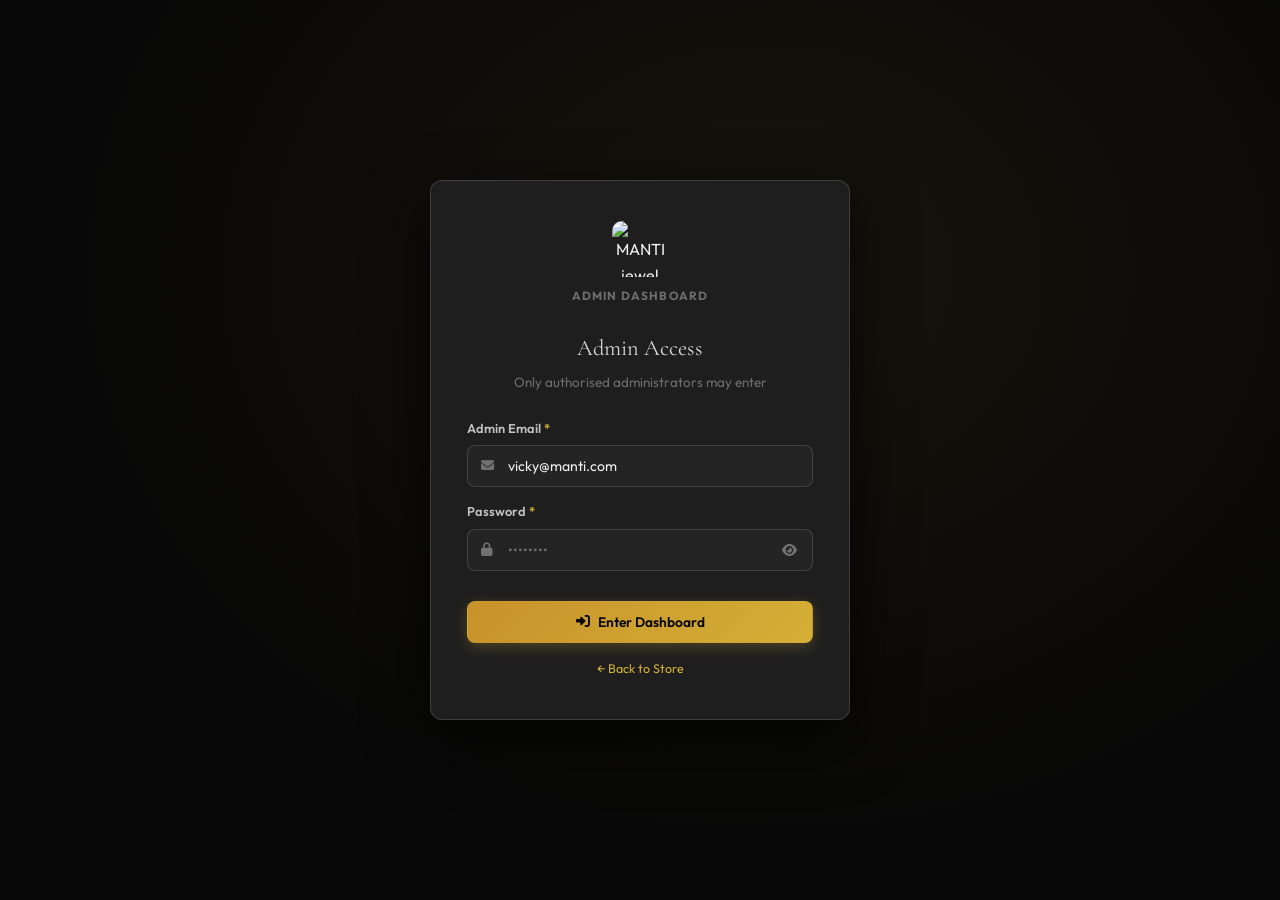
==== commit 7da38478: "Fix login: support dynamic admin email, pre-fill email, and improve error messages" ====
--- a/pages/admin.html
+++ b/pages/admin.html
@@ -430,7 +430,7 @@
     <form id="adminLoginForm">
       <div class="form-group">
         <label>Admin Email <span class="req">*</span></label>
-        <div class="input-wrap"><i class="fa fa-envelope i-left"></i><input type="email" id="gateEmail" placeholder="vicky@manti.com" autocomplete="email"/></div>
+        <div class="input-wrap"><i class="fa fa-envelope i-left"></i><input type="email" id="gateEmail" value="vicky@manti.com" placeholder="vicky@manti.com" autocomplete="email"/></div>
       </div>
       <div class="form-group">
         <label>Password <span class="req">*</span></label>
@@ -502,6 +502,10 @@
           </div>
 
           <span id="adminDateBadge" style="font-size:.8rem;color:var(--muted)"></span>
+          <!-- Live Rate Status Pill -->
+          <span id="autoFetchStatusPill" style="font-size:.72rem;color:var(--muted);display:flex;align-items:center;gap:5px;background:var(--surface);border:1px solid var(--border);border-radius:20px;padding:4px 10px;white-space:nowrap">
+            <i class="fa fa-circle-notch fa-spin" style="font-size:.6rem;color:var(--gold2)"></i> Fetching live rates…
+          </span>
           <a href="../index.html" class="btn btn-outline btn-sm" target="_blank"><i class="fa fa-external-link-alt"></i> View Store</a>
         </div>
       </header>
@@ -561,7 +565,7 @@
                 </div>
               </div>
               <div class="form-grid-2">
-                <div class="form-group"><label>Making Charge (%)</label><input type="number" id="priceMakingCharges" placeholder="e.g. 5" min="0" max="100"/></div>
+                <div class="form-group"><label>Making Charge (%)</label><input type="number" id="priceMakingCharges" placeholder="e.g. 5" min="0" max="100" disabled style="opacity:.5;cursor:not-allowed"/></div>
                 <div class="form-group"><label>GST (%)</label><input type="number" id="priceGst" placeholder="e.g. 3" min="0" max="100"/></div>
               </div>
               <div style="display:flex;gap:12px;align-items:center;flex-wrap:wrap">
@@ -720,7 +724,16 @@
                 </div>
 
                 <div class="form-grid-2">
-                  <div class="form-group"><label>Making Charges (%)</label><input type="number" id="pMakingCharges" placeholder="e.g. 5" min="0" max="100" oninput="livePreview()"/></div>
+                  <div class="form-group">
+                    <label>Making Charges</label>
+                    <div style="display:flex;gap:8px">
+                      <select id="pMcType" style="width:90px;flex-shrink:0" onchange="livePreview()">
+                        <option value="percent">%</option>
+                        <option value="amount">₹ Amt</option>
+                      </select>
+                      <input type="number" id="pMakingCharges" placeholder="e.g. 5" min="0" oninput="livePreview()"/>
+                    </div>
+                  </div>
                   <div class="form-group"><label>GST (%)</label><input type="number" id="pGst" placeholder="e.g. 3" min="0" max="100" oninput="livePreview()"/></div>
                 </div>
 
@@ -898,7 +911,7 @@
                 <div class="form-group"><label>Silver Price (₹/g)</label><input type="number" id="settingsPriceSilver" placeholder="e.g. 98" min="0" step="0.01"/></div>
               </div>
               <div class="form-grid-2">
-                <div class="form-group"><label>Making Charge (%)</label><input type="number" id="settingsPriceMaking" placeholder="e.g. 5" min="0" max="100"/></div>
+                <div class="form-group"><label>Making Charge (%)</label><input type="number" id="settingsPriceMaking" placeholder="e.g. 5" min="0" max="100" disabled style="opacity:.5;cursor:not-allowed"/></div>
                 <div class="form-group"><label>GST (%)</label><input type="number" id="settingsPriceGst" placeholder="e.g. 3" min="0" max="100"/></div>
               </div>
               <button type="button" class="btn btn-primary btn-sm" onclick="savePricingFromSettings()"><i class="fa fa-save"></i> Save Pricing Settings</button>
